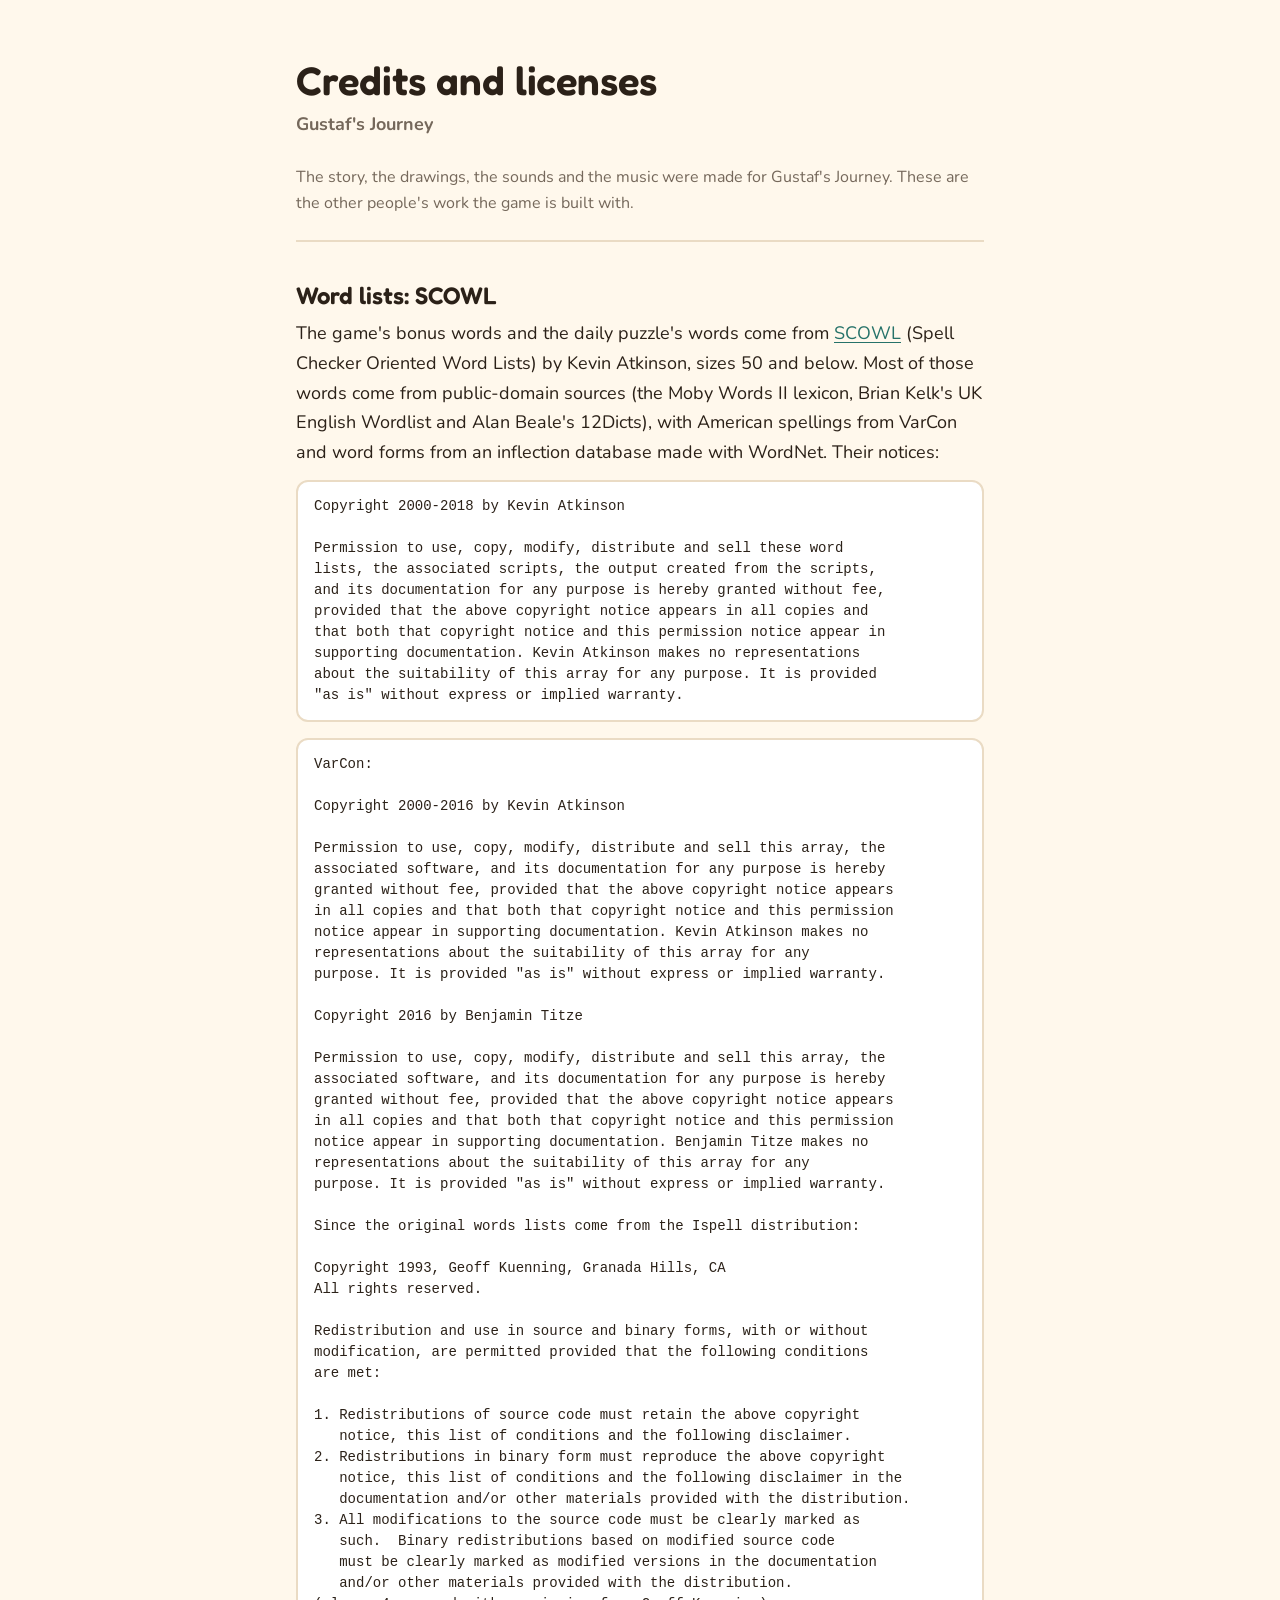
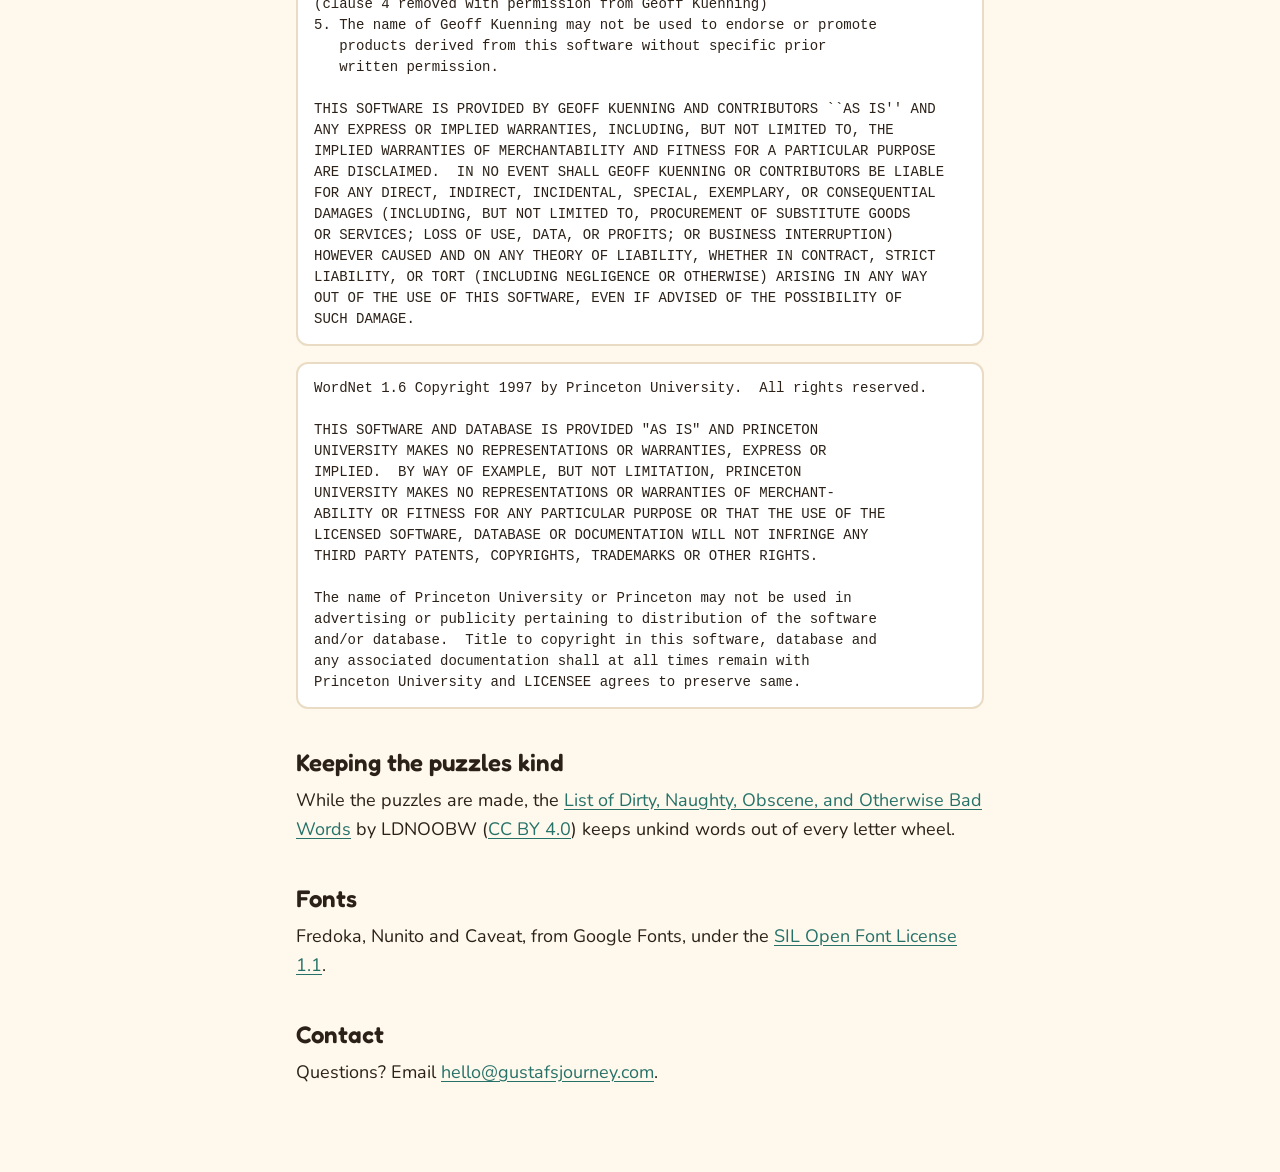
==== credits/index.html @ 5c93cd2e "Credits page with the word lists' full notices, linked from Support Co-Authored-By: Claude Opus 5.5 " ====
<!doctype html>
<html lang="en">
<head>
  <meta charset="utf-8">
  <meta name="viewport" content="width=device-width, initial-scale=1">
  <link rel="icon" type="image/png" href="/favicon.png">
  <link rel="apple-touch-icon" href="/apple-touch-icon.png">
  <title>Credits and licenses · Gustaf's Journey</title>
  <meta name="description" content="The word lists, fonts and other work Gustaf's Journey is built with, and their licenses.">
  <style>
    @font-face { font-family: "Fredoka"; font-weight: 600; font-display: swap; src: url("/fonts/fredoka-600.woff") format("woff"); }
    @font-face { font-family: "Nunito"; font-weight: 400; font-display: swap; src: url("/fonts/nunito-400.woff") format("woff"); }
    @font-face { font-family: "Nunito"; font-weight: 700; font-display: swap; src: url("/fonts/nunito-700.woff") format("woff"); }
    :root { --bg: #FFF8EC; --ink: #2B2118; --muted: #75685B; --line: #EADBC4; --link: #267269; }
    * { box-sizing: border-box; }
    html { -webkit-text-size-adjust: 100%; }
    body { margin: 0; background: var(--bg); color: var(--ink); font: 400 18px/1.65 "Nunito", system-ui, -apple-system, sans-serif; }
    main { max-width: 720px; margin: 0 auto; padding: 56px 16px 72px; }
    h1, h2 { font-family: "Fredoka", system-ui, sans-serif; font-weight: 600; line-height: 1.2; }
    h1 { font-size: 40px; margin: 0; }
    h2 { font-size: 24px; margin: 40px 0 8px; }
    .app { margin: 6px 0 0; color: var(--muted); font-weight: 700; }
    .app a { color: inherit; text-decoration: none; }
    .updated { margin: 24px 0 32px; padding-bottom: 24px; border-bottom: 2px solid var(--line); color: var(--muted); font-size: 16px; }
    p, li { margin: 0 0 12px; }
    ul { padding-left: 22px; margin: 0 0 12px; }
    strong { font-weight: 700; }
    pre { white-space: pre-wrap; font: 400 14px/1.5 ui-monospace, SFMono-Regular, Menlo, monospace; background: #fff; border: 2px solid var(--line); border-radius: 12px; padding: 14px 16px; margin: 0 0 16px; overflow-wrap: anywhere; }
    a { color: var(--link); text-underline-offset: 3px; overflow-wrap: anywhere; }
    @media (max-width: 480px) { body { font-size: 17px; } h1 { font-size: 32px; } main { padding-top: 40px; } }
  </style>
</head>
<body>
  <main>
    <h1>Credits and licenses</h1>
    <p class="app"><a href="/">Gustaf's Journey</a></p>
    <p class="updated">The story, the drawings, the sounds and the music were made for Gustaf's Journey. These are the other people's work the game is built with.</p>

    <h2>Word lists: SCOWL</h2>
    <p>The game's bonus words and the daily puzzle's words come from <a href="http://wordlist.aspell.net/">SCOWL</a> (Spell Checker Oriented Word Lists) by Kevin Atkinson, sizes 50 and below. Most of those words come from public-domain sources (the Moby Words II lexicon, Brian Kelk's UK English Wordlist and Alan Beale's 12Dicts), with American spellings from VarCon and word forms from an inflection database made with WordNet. Their notices:</p>
    <pre>Copyright 2000-2018 by Kevin Atkinson

Permission to use, copy, modify, distribute and sell these word
lists, the associated scripts, the output created from the scripts,
and its documentation for any purpose is hereby granted without fee,
provided that the above copyright notice appears in all copies and
that both that copyright notice and this permission notice appear in
supporting documentation. Kevin Atkinson makes no representations
about the suitability of this array for any purpose. It is provided
"as is" without express or implied warranty.</pre>
    <pre>VarCon:

Copyright 2000-2016 by Kevin Atkinson

Permission to use, copy, modify, distribute and sell this array, the
associated software, and its documentation for any purpose is hereby
granted without fee, provided that the above copyright notice appears
in all copies and that both that copyright notice and this permission
notice appear in supporting documentation. Kevin Atkinson makes no
representations about the suitability of this array for any
purpose. It is provided "as is" without express or implied warranty.

Copyright 2016 by Benjamin Titze

Permission to use, copy, modify, distribute and sell this array, the
associated software, and its documentation for any purpose is hereby
granted without fee, provided that the above copyright notice appears
in all copies and that both that copyright notice and this permission
notice appear in supporting documentation. Benjamin Titze makes no
representations about the suitability of this array for any
purpose. It is provided "as is" without express or implied warranty.

Since the original words lists come from the Ispell distribution:

Copyright 1993, Geoff Kuenning, Granada Hills, CA
All rights reserved.

Redistribution and use in source and binary forms, with or without
modification, are permitted provided that the following conditions
are met:

1. Redistributions of source code must retain the above copyright
   notice, this list of conditions and the following disclaimer.
2. Redistributions in binary form must reproduce the above copyright
   notice, this list of conditions and the following disclaimer in the
   documentation and/or other materials provided with the distribution.
3. All modifications to the source code must be clearly marked as
   such.  Binary redistributions based on modified source code
   must be clearly marked as modified versions in the documentation
   and/or other materials provided with the distribution.
(clause 4 removed with permission from Geoff Kuenning)
5. The name of Geoff Kuenning may not be used to endorse or promote
   products derived from this software without specific prior
   written permission.

THIS SOFTWARE IS PROVIDED BY GEOFF KUENNING AND CONTRIBUTORS ``AS IS'' AND
ANY EXPRESS OR IMPLIED WARRANTIES, INCLUDING, BUT NOT LIMITED TO, THE
IMPLIED WARRANTIES OF MERCHANTABILITY AND FITNESS FOR A PARTICULAR PURPOSE
ARE DISCLAIMED.  IN NO EVENT SHALL GEOFF KUENNING OR CONTRIBUTORS BE LIABLE
FOR ANY DIRECT, INDIRECT, INCIDENTAL, SPECIAL, EXEMPLARY, OR CONSEQUENTIAL
DAMAGES (INCLUDING, BUT NOT LIMITED TO, PROCUREMENT OF SUBSTITUTE GOODS
OR SERVICES; LOSS OF USE, DATA, OR PROFITS; OR BUSINESS INTERRUPTION)
HOWEVER CAUSED AND ON ANY THEORY OF LIABILITY, WHETHER IN CONTRACT, STRICT
LIABILITY, OR TORT (INCLUDING NEGLIGENCE OR OTHERWISE) ARISING IN ANY WAY
OUT OF THE USE OF THIS SOFTWARE, EVEN IF ADVISED OF THE POSSIBILITY OF
SUCH DAMAGE.</pre>
    <pre>WordNet 1.6 Copyright 1997 by Princeton University.  All rights reserved.

THIS SOFTWARE AND DATABASE IS PROVIDED "AS IS" AND PRINCETON
UNIVERSITY MAKES NO REPRESENTATIONS OR WARRANTIES, EXPRESS OR
IMPLIED.  BY WAY OF EXAMPLE, BUT NOT LIMITATION, PRINCETON
UNIVERSITY MAKES NO REPRESENTATIONS OR WARRANTIES OF MERCHANT-
ABILITY OR FITNESS FOR ANY PARTICULAR PURPOSE OR THAT THE USE OF THE
LICENSED SOFTWARE, DATABASE OR DOCUMENTATION WILL NOT INFRINGE ANY
THIRD PARTY PATENTS, COPYRIGHTS, TRADEMARKS OR OTHER RIGHTS.

The name of Princeton University or Princeton may not be used in
advertising or publicity pertaining to distribution of the software
and/or database.  Title to copyright in this software, database and
any associated documentation shall at all times remain with
Princeton University and LICENSEE agrees to preserve same.</pre>

    <h2>Keeping the puzzles kind</h2>
    <p>While the puzzles are made, the <a href="https://github.com/LDNOOBW/List-of-Dirty-Naughty-Obscene-and-Otherwise-Bad-Words">List of Dirty, Naughty, Obscene, and Otherwise Bad Words</a> by LDNOOBW (<a href="https://creativecommons.org/licenses/by/4.0/">CC BY 4.0</a>) keeps unkind words out of every letter wheel.</p>

    <h2>Fonts</h2>
    <p>Fredoka, Nunito and Caveat, from Google Fonts, under the <a href="https://openfontlicense.org/">SIL Open Font License 1.1</a>.</p>

    <h2>Contact</h2>
    <p>Questions? Email <a href="mailto:hello@gustafsjourney.com">hello@gustafsjourney.com</a>.</p>
  </main>
</body>
</html>
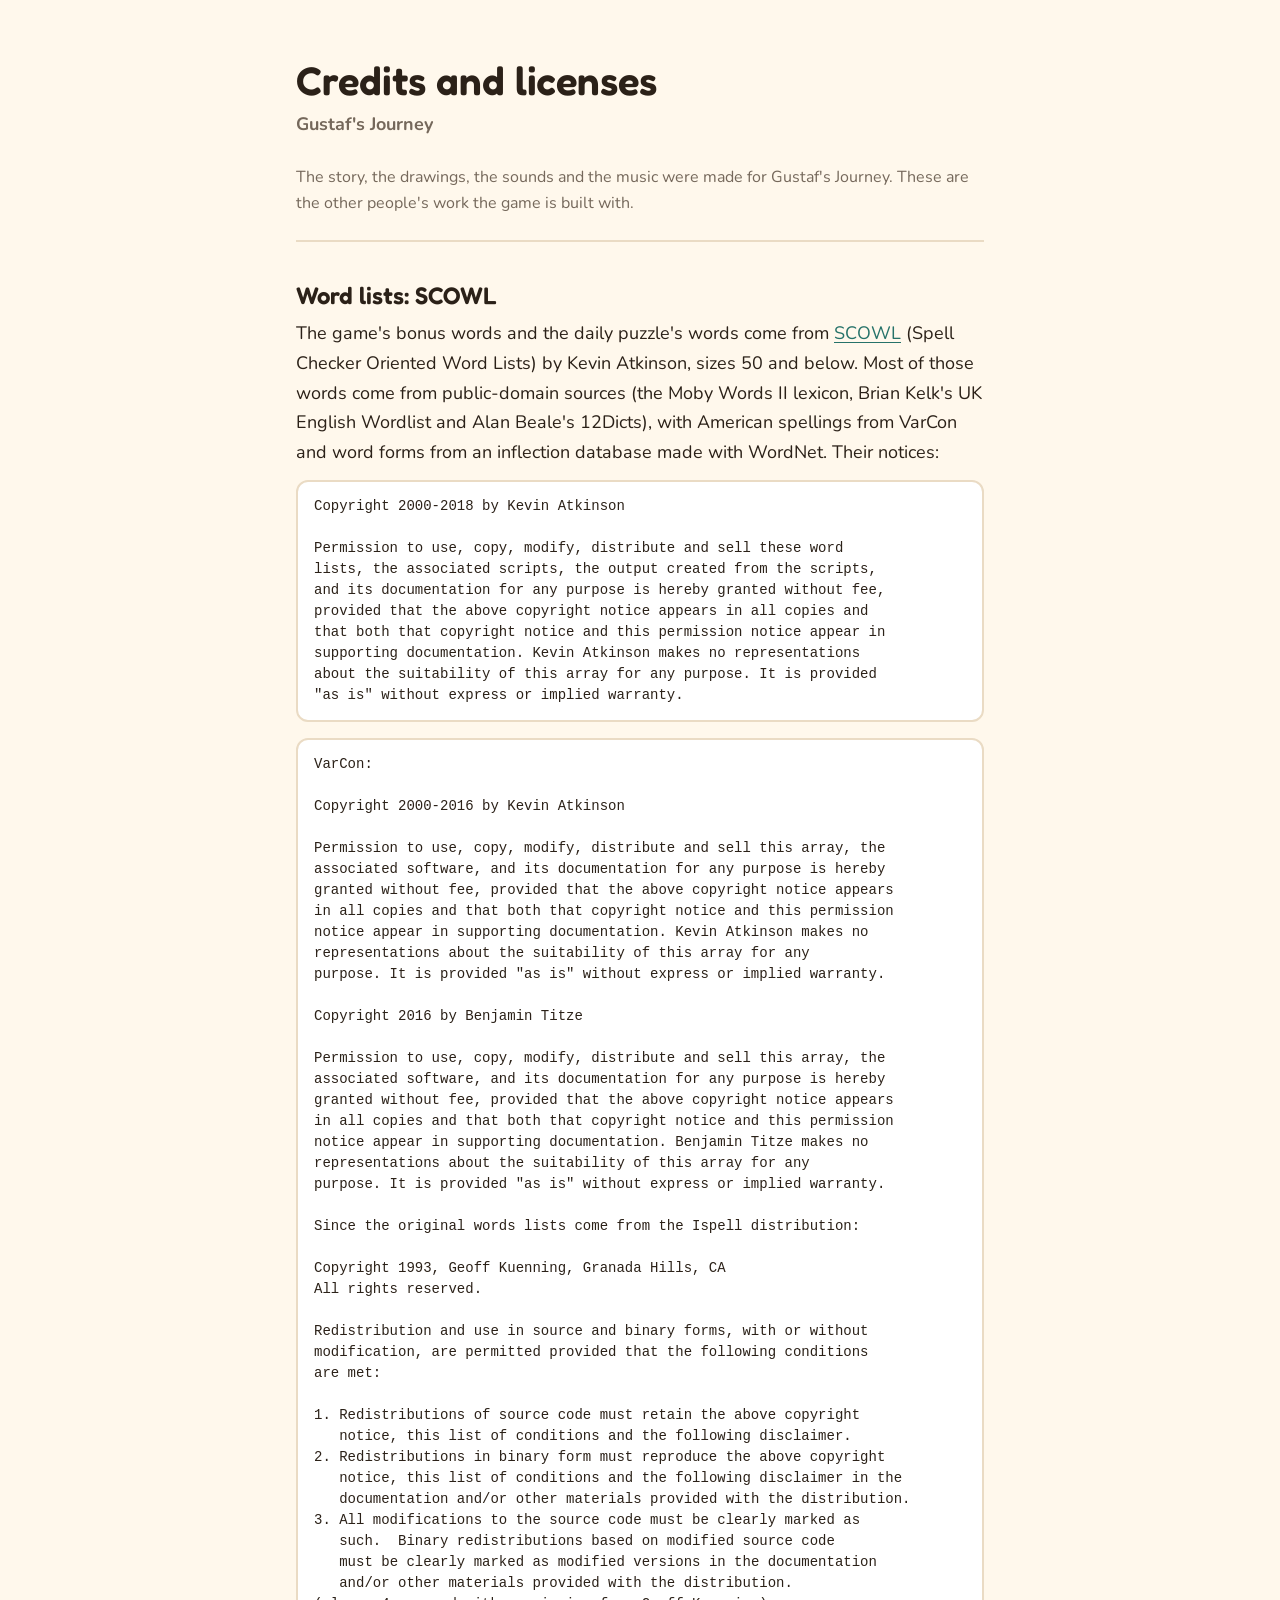
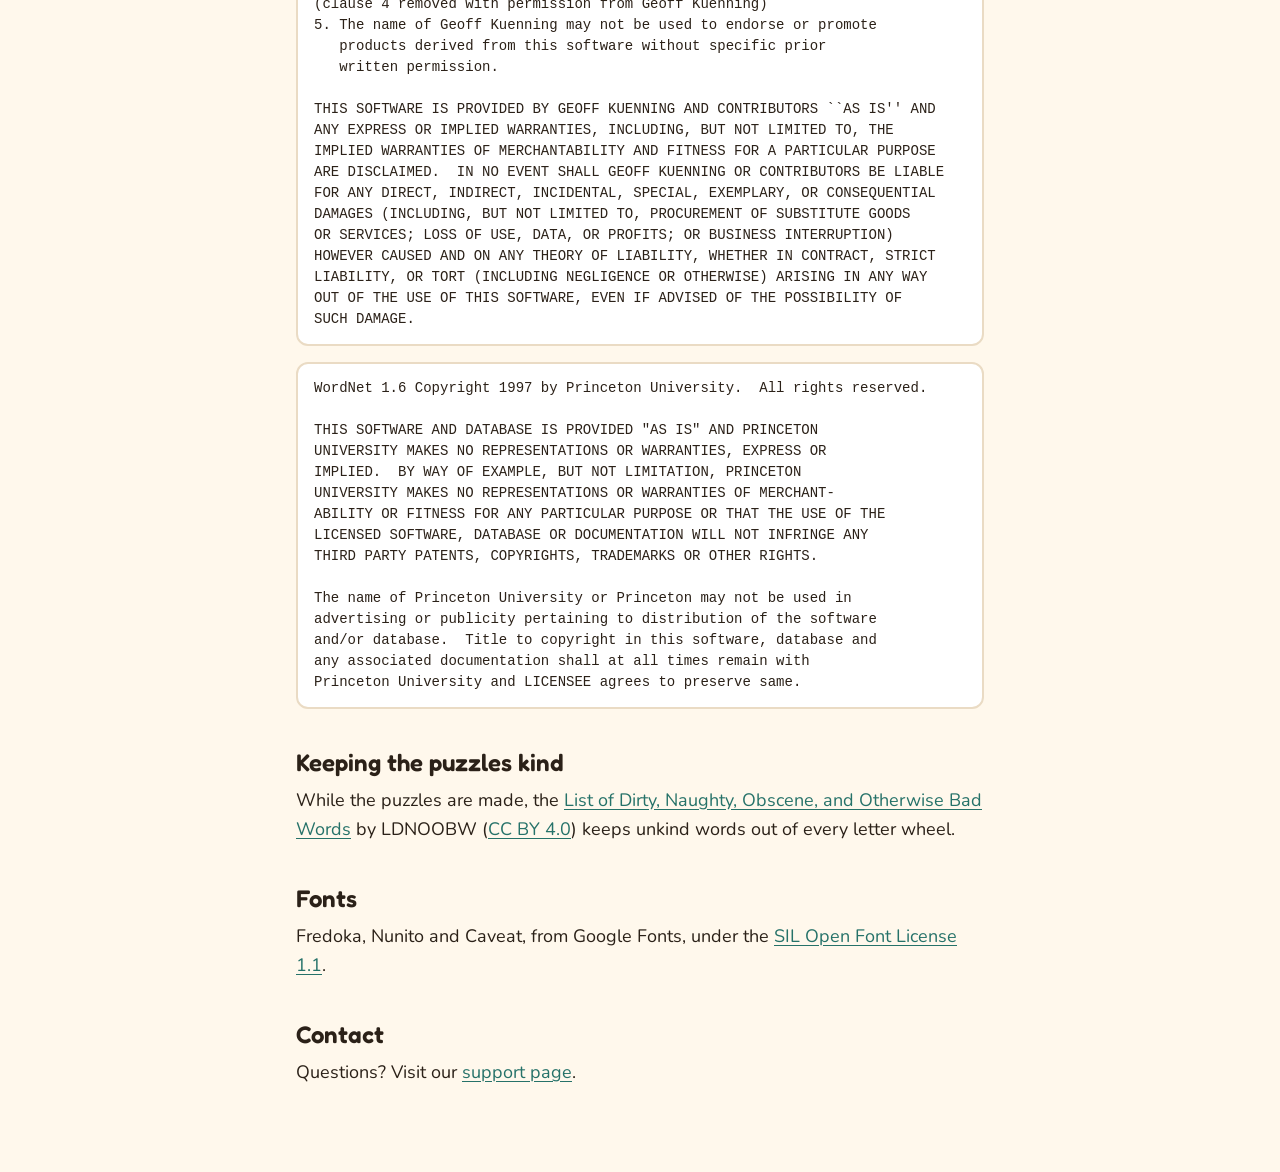
==== commit 4599a271: "Keep the email address out of the page source Removed from the home page and credits; the support an" ====
--- a/credits/index.html
+++ b/credits/index.html
@@ -127,7 +127,7 @@
     <p>Fredoka, Nunito and Caveat, from Google Fonts, under the <a href="https://openfontlicense.org/">SIL Open Font License 1.1</a>.</p>
 
     <h2>Contact</h2>
-    <p>Questions? Email <a href="mailto:hello@gustafsjourney.com">hello@gustafsjourney.com</a>.</p>
+    <p>Questions? Visit our <a href="../support/">support page</a>.</p>
   </main>
 </body>
 </html>
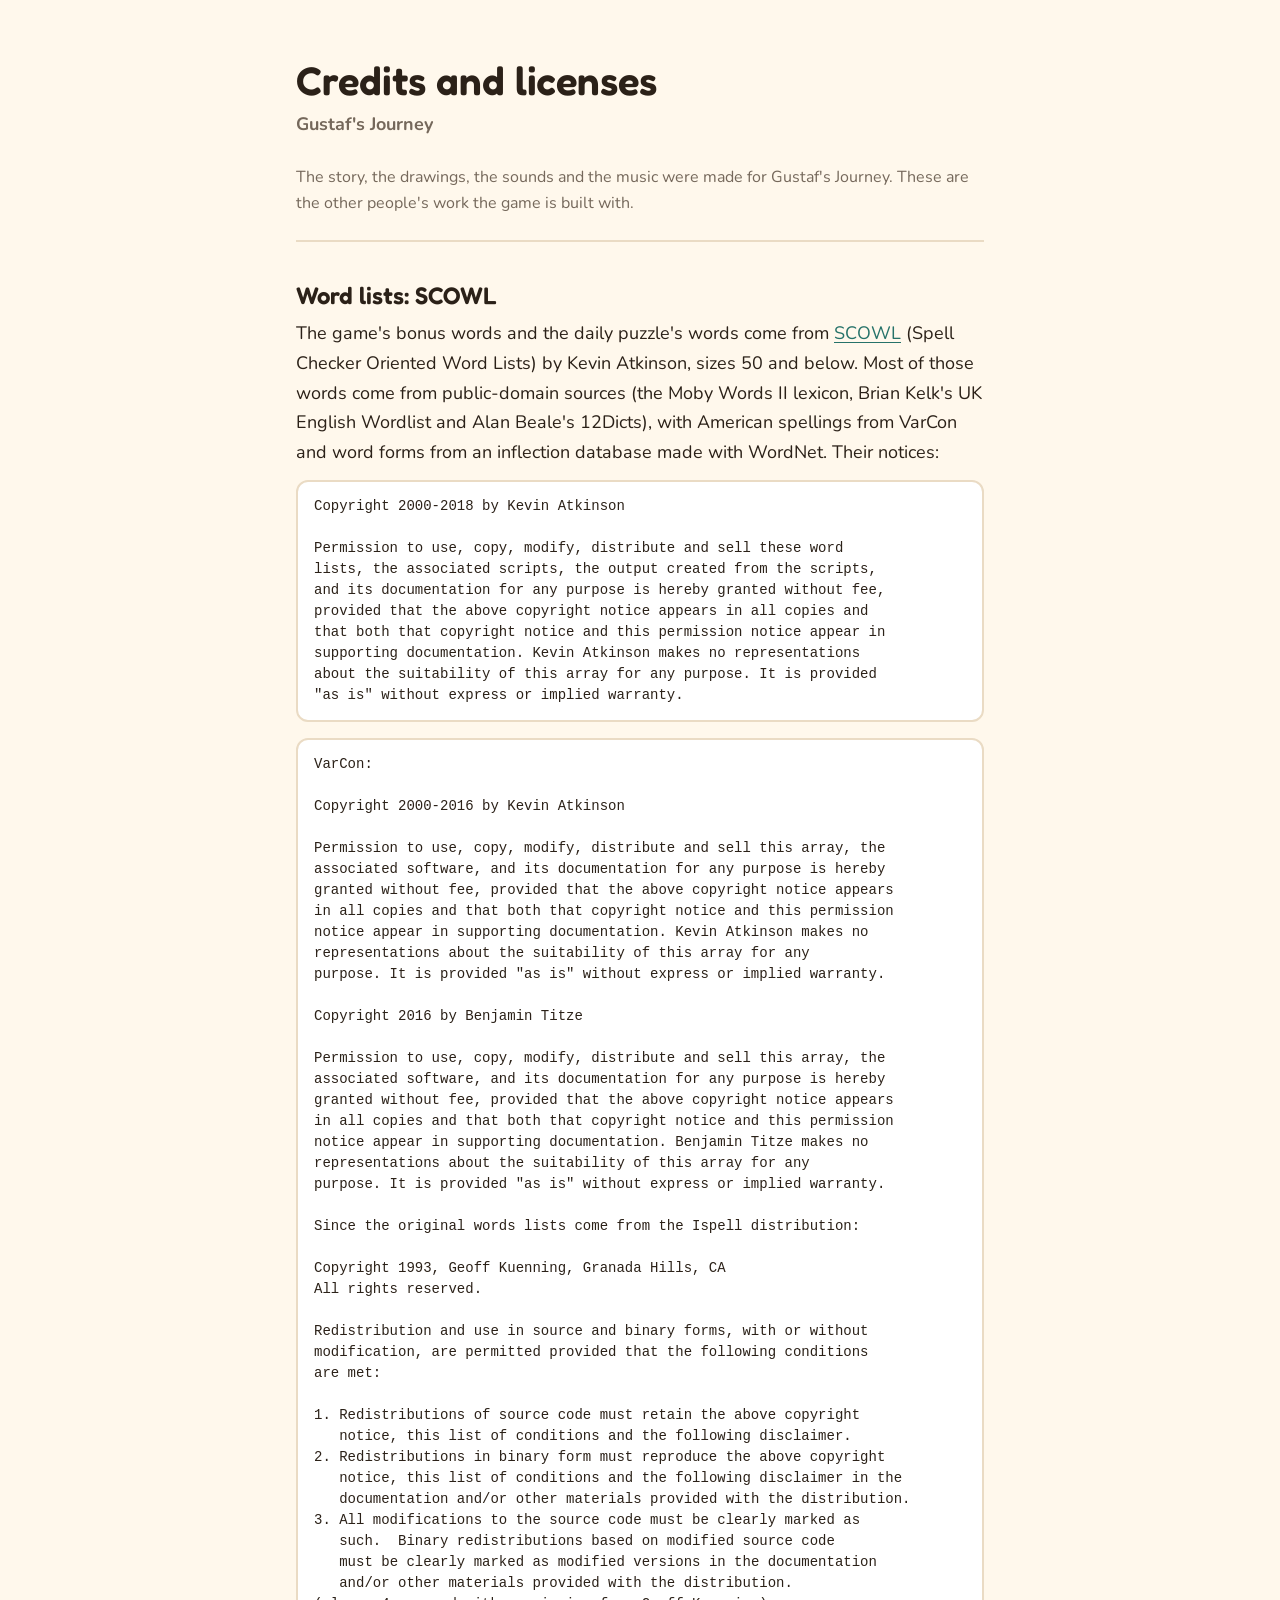
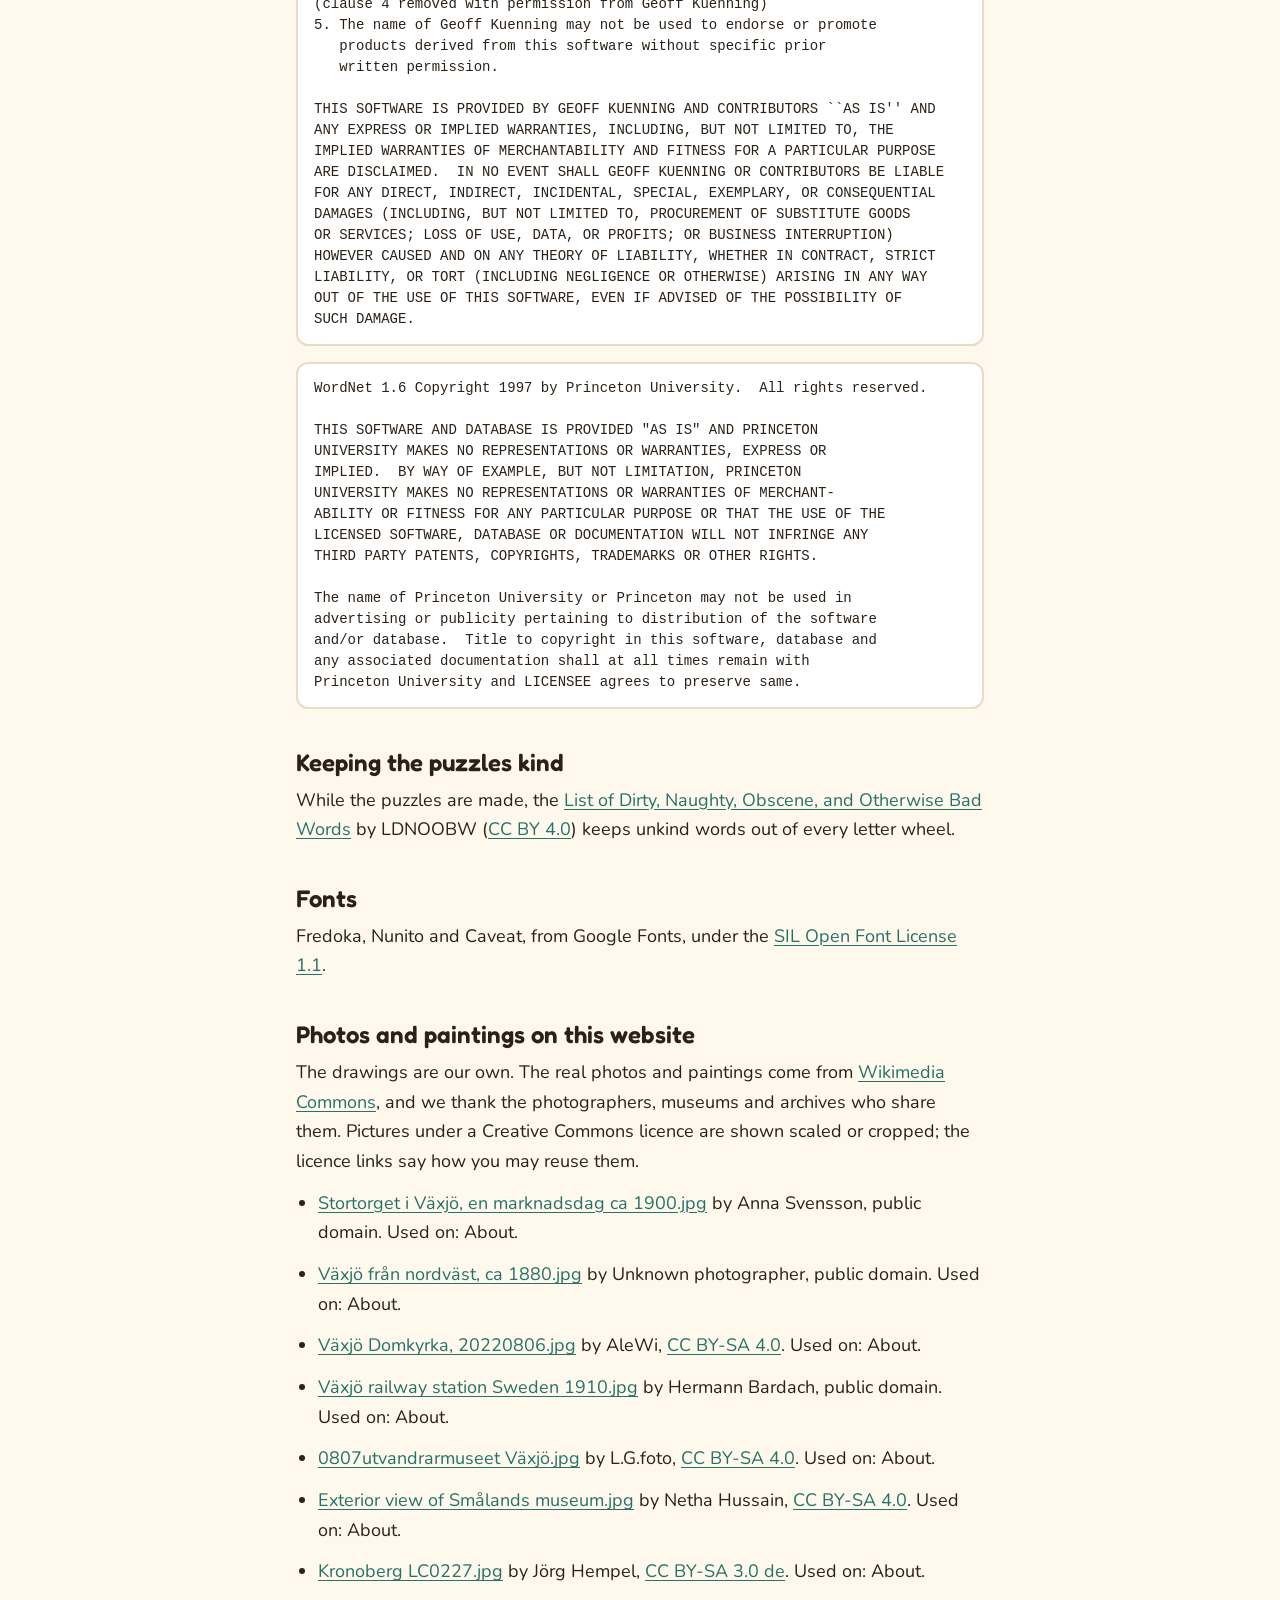
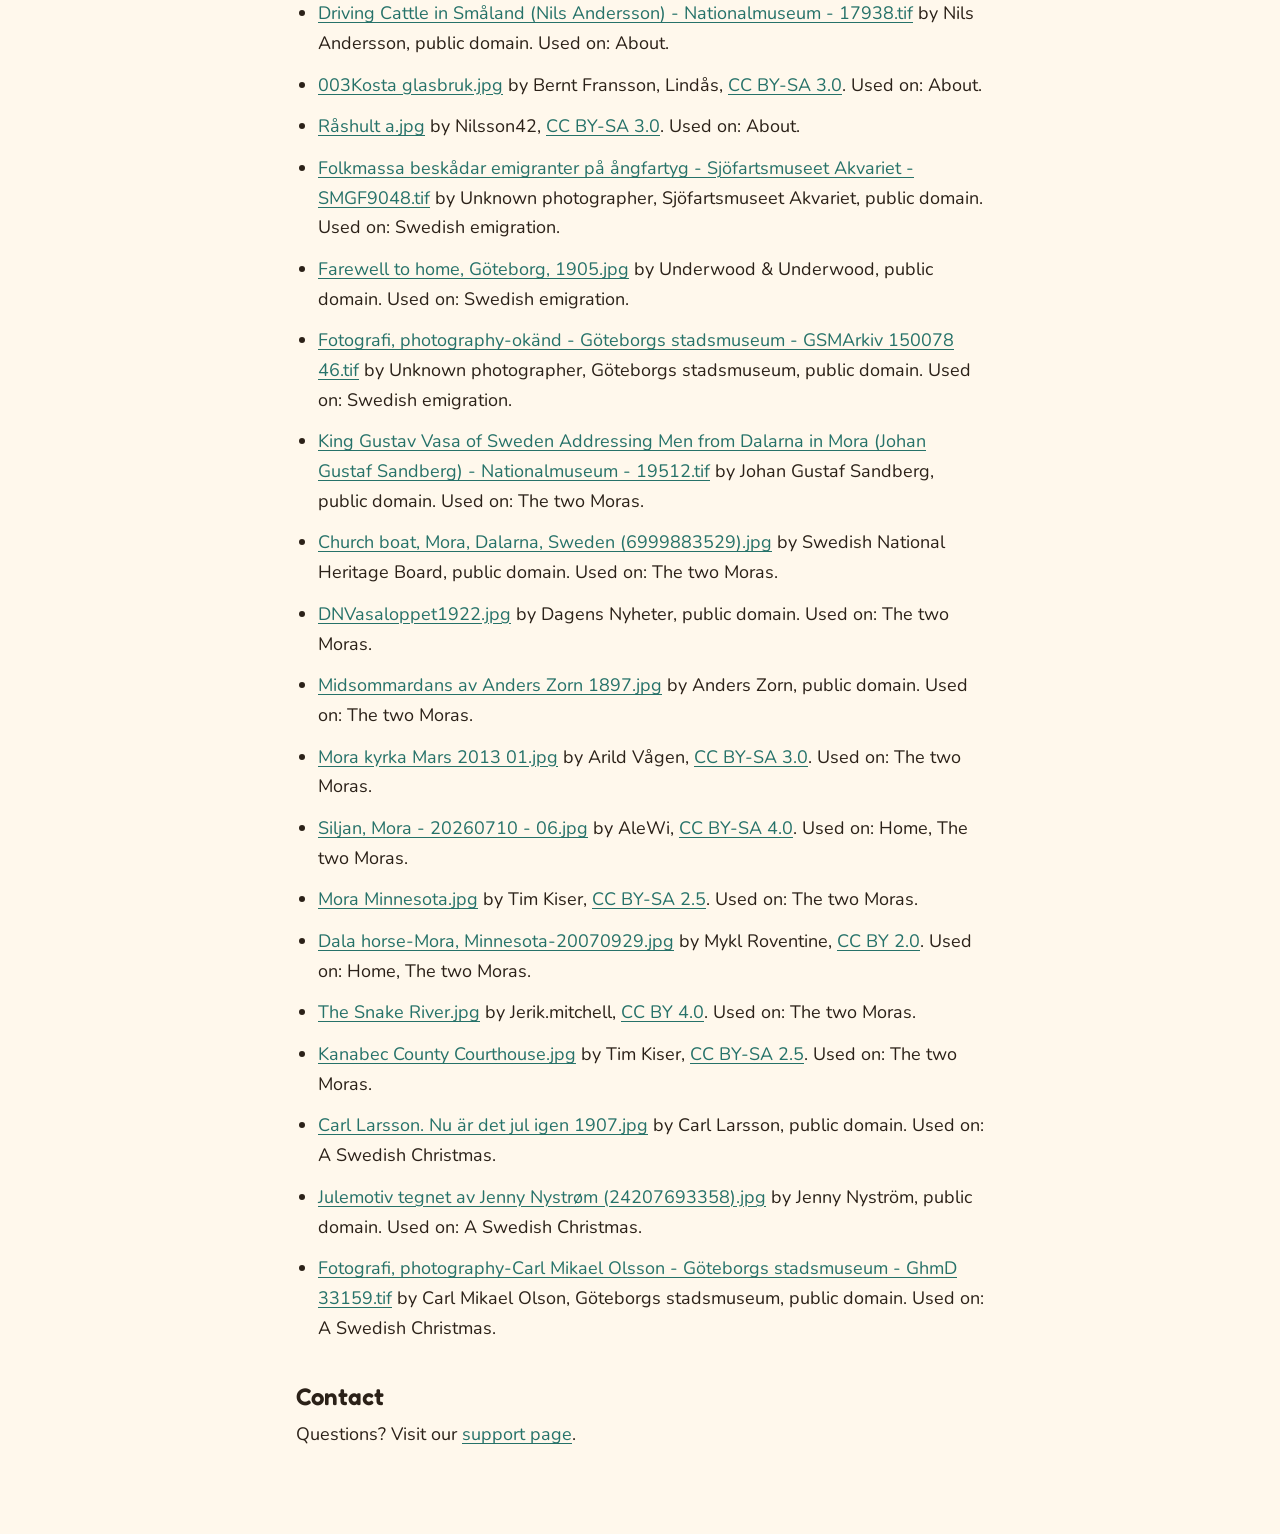
==== commit b4667cb4: "Seven content pages, real photos and sources How to play, word games for seniors, Swedish words, Swe" ====
--- a/credits/index.html
+++ b/credits/index.html
@@ -126,6 +126,36 @@
     <h2>Fonts</h2>
     <p>Fredoka, Nunito and Caveat, from Google Fonts, under the <a href="https://openfontlicense.org/">SIL Open Font License 1.1</a>.</p>
 
+    <h2>Photos and paintings on this website</h2>
+    <p>The drawings are our own. The real photos and paintings come from <a href="https://commons.wikimedia.org/">Wikimedia Commons</a>, and we thank the photographers, museums and archives who share them. Pictures under a Creative Commons licence are shown scaled or cropped; the licence links say how you may reuse them.</p>
+    <ul>
+      <li><a href="https://commons.wikimedia.org/wiki/File:Stortorget_i_V%C3%A4xj%C3%B6,_en_marknadsdag_ca_1900.jpg">Stortorget i Växjö, en marknadsdag ca 1900.jpg</a> by Anna Svensson, public domain. Used on: About.</li>
+      <li><a href="https://commons.wikimedia.org/wiki/File:V%C3%A4xj%C3%B6_fr%C3%A5n_nordv%C3%A4st,_ca_1880.jpg">Växjö från nordväst, ca 1880.jpg</a> by Unknown photographer, public domain. Used on: About.</li>
+      <li><a href="https://commons.wikimedia.org/wiki/File:V%C3%A4xj%C3%B6_Domkyrka,_20220806.jpg">Växjö Domkyrka, 20220806.jpg</a> by AleWi, <a href="https://creativecommons.org/licenses/by-sa/4.0">CC BY-SA 4.0</a>. Used on: About.</li>
+      <li><a href="https://commons.wikimedia.org/wiki/File:V%C3%A4xj%C3%B6_railway_station_Sweden_1910.jpg">Växjö railway station Sweden 1910.jpg</a> by Hermann Bardach, public domain. Used on: About.</li>
+      <li><a href="https://commons.wikimedia.org/wiki/File:0807utvandrarmuseet_V%C3%A4xj%C3%B6.jpg">0807utvandrarmuseet Växjö.jpg</a> by L.G.foto, <a href="https://creativecommons.org/licenses/by-sa/4.0">CC BY-SA 4.0</a>. Used on: About.</li>
+      <li><a href="https://commons.wikimedia.org/wiki/File:Exterior_view_of_Sm%C3%A5lands_museum.jpg">Exterior view of Smålands museum.jpg</a> by Netha Hussain, <a href="https://creativecommons.org/licenses/by-sa/4.0">CC BY-SA 4.0</a>. Used on: About.</li>
+      <li><a href="https://commons.wikimedia.org/wiki/File:Kronoberg_LC0227.jpg">Kronoberg LC0227.jpg</a> by Jörg Hempel, <a href="https://creativecommons.org/licenses/by-sa/3.0/de/deed.en">CC BY-SA 3.0 de</a>. Used on: About.</li>
+      <li><a href="https://commons.wikimedia.org/wiki/File:Driving_Cattle_in_Sm%C3%A5land_(Nils_Andersson)_-_Nationalmuseum_-_17938.tif">Driving Cattle in Småland (Nils Andersson) - Nationalmuseum - 17938.tif</a> by Nils Andersson, public domain. Used on: About.</li>
+      <li><a href="https://commons.wikimedia.org/wiki/File:003Kosta_glasbruk.jpg">003Kosta glasbruk.jpg</a> by Bernt Fransson, Lindås, <a href="https://creativecommons.org/licenses/by-sa/3.0">CC BY-SA 3.0</a>. Used on: About.</li>
+      <li><a href="https://commons.wikimedia.org/wiki/File:R%C3%A5shult_a.jpg">Råshult a.jpg</a> by Nilsson42, <a href="https://creativecommons.org/licenses/by-sa/3.0">CC BY-SA 3.0</a>. Used on: About.</li>
+      <li><a href="https://commons.wikimedia.org/wiki/File:Folkmassa_besk%C3%A5dar_emigranter_p%C3%A5_%C3%A5ngfartyg_-_Sj%C3%B6fartsmuseet_Akvariet_-_SMGF9048.tif">Folkmassa beskådar emigranter på ångfartyg - Sjöfartsmuseet Akvariet - SMGF9048.tif</a> by Unknown photographer, Sjöfartsmuseet Akvariet, public domain. Used on: Swedish emigration.</li>
+      <li><a href="https://commons.wikimedia.org/wiki/File:Farewell_to_home,_G%C3%B6teborg,_1905.jpg">Farewell to home, Göteborg, 1905.jpg</a> by Underwood &amp; Underwood, public domain. Used on: Swedish emigration.</li>
+      <li><a href="https://commons.wikimedia.org/wiki/File:Fotografi,_photography-ok%C3%A4nd_-_G%C3%B6teborgs_stadsmuseum_-_GSMArkiv_150078_46.tif">Fotografi, photography-okänd - Göteborgs stadsmuseum - GSMArkiv 150078 46.tif</a> by Unknown photographer, Göteborgs stadsmuseum, public domain. Used on: Swedish emigration.</li>
+      <li><a href="https://commons.wikimedia.org/wiki/File:King_Gustav_Vasa_of_Sweden_Addressing_Men_from_Dalarna_in_Mora_(Johan_Gustaf_Sandberg)_-_Nationalmuseum_-_19512.tif">King Gustav Vasa of Sweden Addressing Men from Dalarna in Mora (Johan Gustaf Sandberg) - Nationalmuseum - 19512.tif</a> by Johan Gustaf Sandberg, public domain. Used on: The two Moras.</li>
+      <li><a href="https://commons.wikimedia.org/wiki/File:Church_boat,_Mora,_Dalarna,_Sweden_(6999883529).jpg">Church boat, Mora, Dalarna, Sweden (6999883529).jpg</a> by Swedish National Heritage Board, public domain. Used on: The two Moras.</li>
+      <li><a href="https://commons.wikimedia.org/wiki/File:DNVasaloppet1922.jpg">DNVasaloppet1922.jpg</a> by Dagens Nyheter, public domain. Used on: The two Moras.</li>
+      <li><a href="https://commons.wikimedia.org/wiki/File:Midsommardans_av_Anders_Zorn_1897.jpg">Midsommardans av Anders Zorn 1897.jpg</a> by Anders Zorn, public domain. Used on: The two Moras.</li>
+      <li><a href="https://commons.wikimedia.org/wiki/File:Mora_kyrka_Mars_2013_01.jpg">Mora kyrka Mars 2013 01.jpg</a> by Arild Vågen, <a href="https://creativecommons.org/licenses/by-sa/3.0">CC BY-SA 3.0</a>. Used on: The two Moras.</li>
+      <li><a href="https://commons.wikimedia.org/wiki/File:Siljan,_Mora_-_20260710_-_06.jpg">Siljan, Mora - 20260710 - 06.jpg</a> by AleWi, <a href="https://creativecommons.org/licenses/by-sa/4.0">CC BY-SA 4.0</a>. Used on: Home, The two Moras.</li>
+      <li><a href="https://commons.wikimedia.org/wiki/File:Mora_Minnesota.jpg">Mora Minnesota.jpg</a> by Tim Kiser, <a href="https://creativecommons.org/licenses/by-sa/2.5">CC BY-SA 2.5</a>. Used on: The two Moras.</li>
+      <li><a href="https://commons.wikimedia.org/wiki/File:Dala_horse-Mora,_Minnesota-20070929.jpg">Dala horse-Mora, Minnesota-20070929.jpg</a> by Mykl Roventine, <a href="https://creativecommons.org/licenses/by/2.0">CC BY 2.0</a>. Used on: Home, The two Moras.</li>
+      <li><a href="https://commons.wikimedia.org/wiki/File:The_Snake_River.jpg">The Snake River.jpg</a> by Jerik.mitchell, <a href="https://creativecommons.org/licenses/by/4.0">CC BY 4.0</a>. Used on: The two Moras.</li>
+      <li><a href="https://commons.wikimedia.org/wiki/File:Kanabec_County_Courthouse.jpg">Kanabec County Courthouse.jpg</a> by Tim Kiser, <a href="https://creativecommons.org/licenses/by-sa/2.5">CC BY-SA 2.5</a>. Used on: The two Moras.</li>
+      <li><a href="https://commons.wikimedia.org/wiki/File:Carl_Larsson._Nu_%C3%A4r_det_jul_igen_1907.jpg">Carl Larsson. Nu är det jul igen 1907.jpg</a> by Carl Larsson, public domain. Used on: A Swedish Christmas.</li>
+      <li><a href="https://commons.wikimedia.org/wiki/File:Julemotiv_tegnet_av_Jenny_Nystr%C3%B8m_(24207693358).jpg">Julemotiv tegnet av Jenny Nystrøm (24207693358).jpg</a> by Jenny Nyström, public domain. Used on: A Swedish Christmas.</li>
+      <li><a href="https://commons.wikimedia.org/wiki/File:Fotografi,_photography-Carl_Mikael_Olsson_-_G%C3%B6teborgs_stadsmuseum_-_GhmD_33159.tif">Fotografi, photography-Carl Mikael Olsson - Göteborgs stadsmuseum - GhmD 33159.tif</a> by Carl Mikael Olson, Göteborgs stadsmuseum, public domain. Used on: A Swedish Christmas.</li>
+    </ul>
     <h2>Contact</h2>
     <p>Questions? Visit our <a href="../support/">support page</a>.</p>
   </main>
